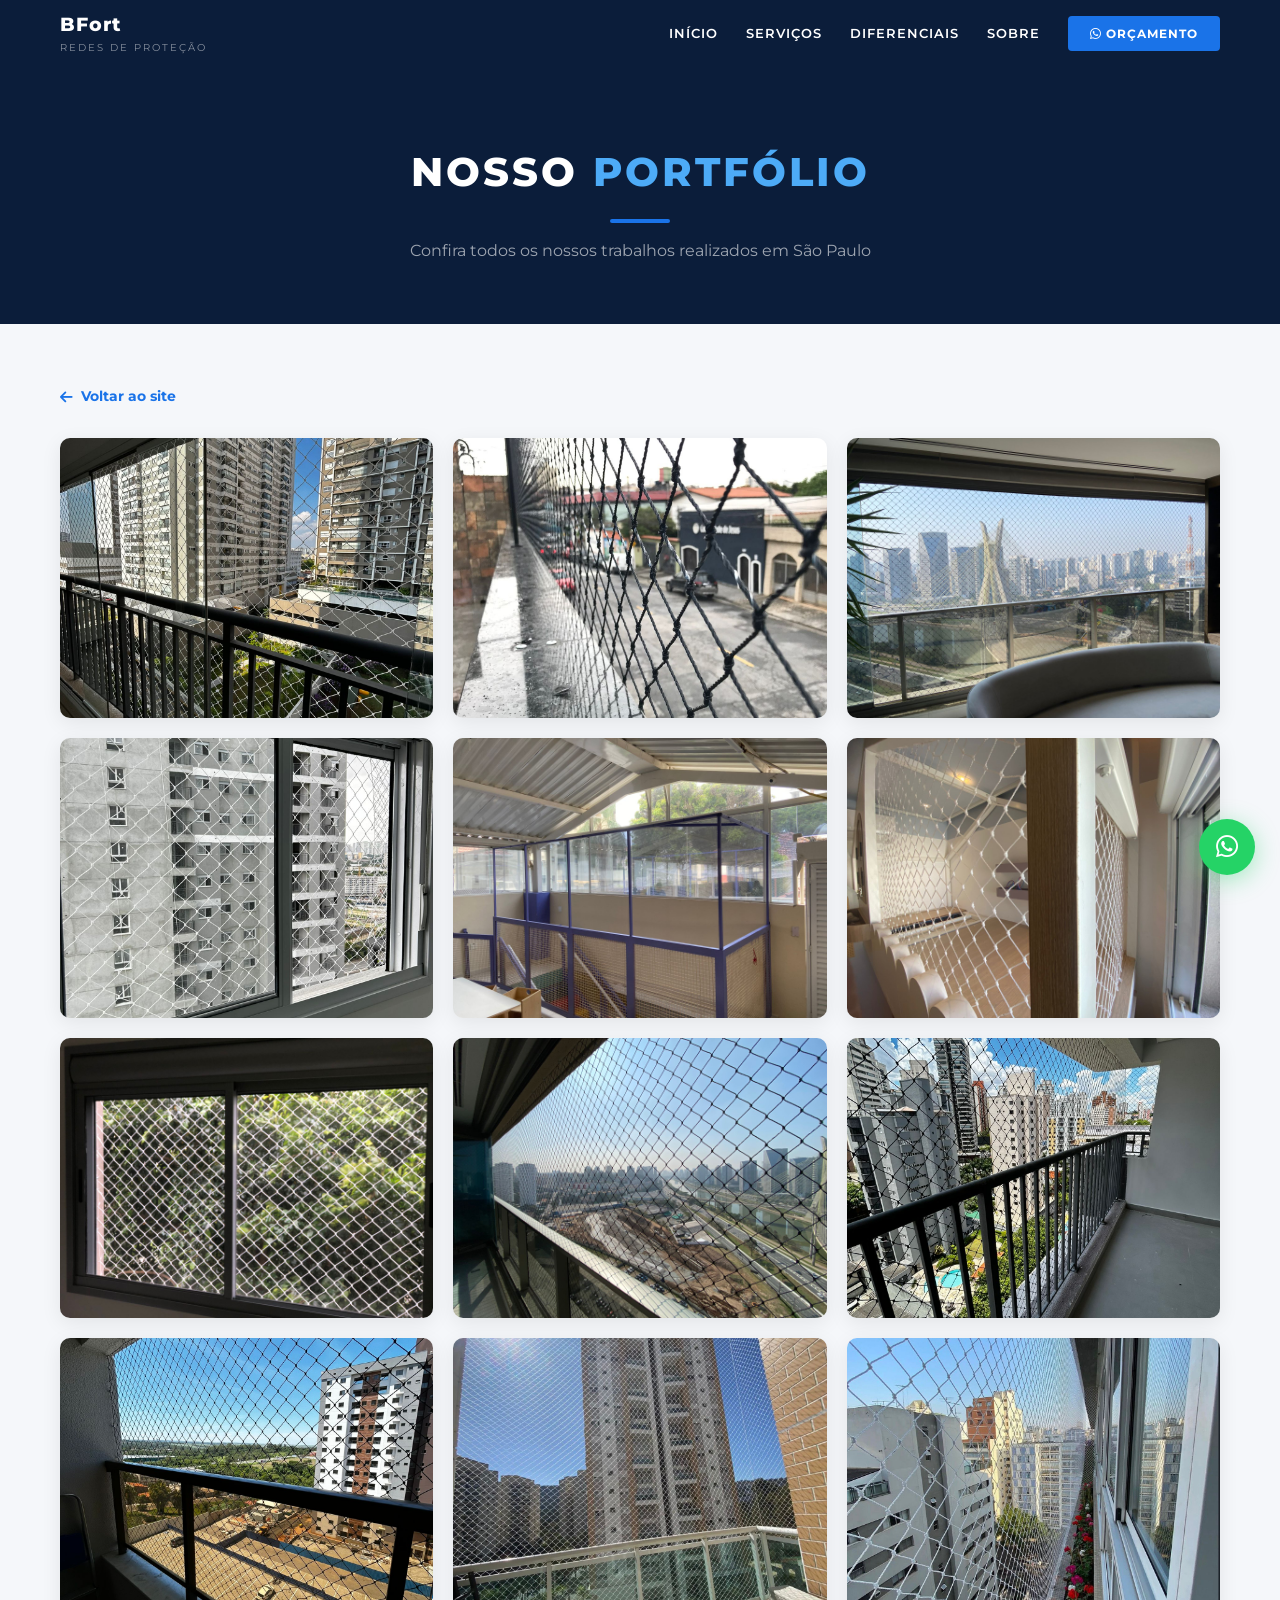
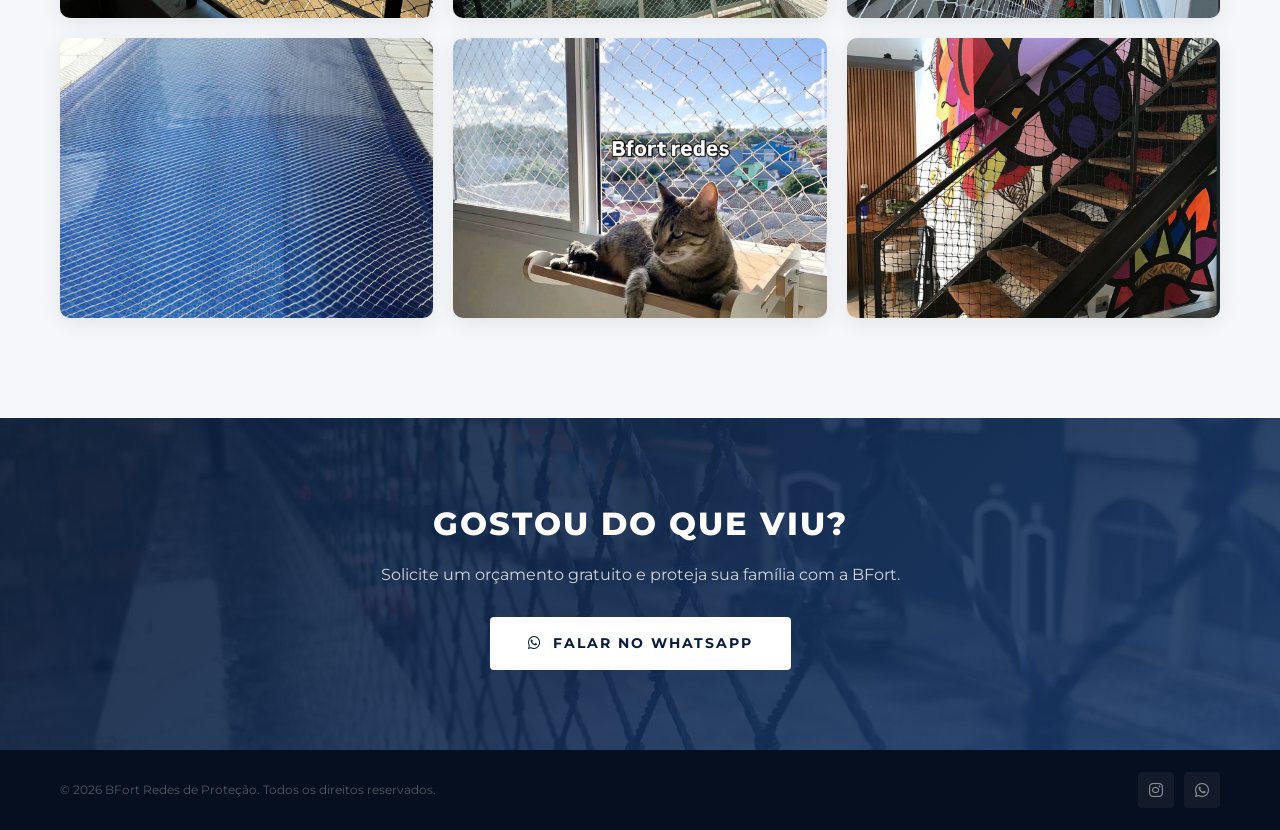
==== galeria.html @ 1cec3b52 "Add files via upload" ====
<!DOCTYPE html>
<html lang="pt-BR">
<head>
  <meta charset="UTF-8">
  <meta name="viewport" content="width=device-width, initial-scale=1.0, maximum-scale=1.0, user-scalable=no">
  <title>Galeria de Fotos | BFort Redes de Proteção</title>
  <link rel="icon" type="image/svg+xml" href="favicon.svg">
  <link rel="preconnect" href="https://fonts.googleapis.com">
  <link href="https://fonts.googleapis.com/css2?family=Montserrat:wght@300;400;600;700;800&display=swap" rel="stylesheet">
  <link rel="stylesheet" href="https://cdnjs.cloudflare.com/ajax/libs/font-awesome/6.5.0/css/all.min.css">
  <link rel="stylesheet" href="https://cdnjs.cloudflare.com/ajax/libs/aos/2.3.4/aos.css">
  <link rel="stylesheet" href="css/style.css">
  <style>
    .gallery-hero {
      background: #0b1d3a;
      padding: 140px 0 60px;
      text-align: center;
    }
    .gallery-hero h1 {
      font-size: 2.5rem;
      color: #fff;
      text-transform: uppercase;
      letter-spacing: 3px;
      font-weight: 800;
      margin-bottom: 10px;
    }
    .gallery-hero h1 span { color: #4dabf7; }
    .gallery-hero p { color: rgba(255,255,255,0.6); font-size: 1rem; }
    .gallery-hero .line { width: 60px; height: 4px; background: #1a73e8; margin: 15px auto; border-radius: 2px; }
    .gallery-page { background: #f5f7fa; padding: 60px 0 100px; }
    .gallery-page .gallery-grid {
      display: grid;
      grid-template-columns: repeat(3, 1fr);
      gap: 20px;
    }
    .gallery-page .gallery-item {
      position: relative;
      border-radius: 10px;
      overflow: hidden;
      cursor: pointer;
      aspect-ratio: 4/3;
      box-shadow: 0 5px 20px rgba(0,0,0,0.08);
    }
    .gallery-page .gallery-item img {
      width: 100%;
      height: 100%;
      object-fit: cover;
      transition: transform 0.5s;
    }
    .gallery-page .gallery-item:hover img { transform: scale(1.08); }
    .gallery-page .gallery-item::after {
      content: '\f00e';
      font-family: 'Font Awesome 6 Free';
      font-weight: 900;
      position: absolute;
      inset: 0;
      background: rgba(26,115,232,0.6);
      display: flex;
      align-items: center;
      justify-content: center;
      color: #fff;
      font-size: 1.8rem;
      opacity: 0;
      transition: opacity 0.3s;
    }
    .gallery-page .gallery-item:hover::after { opacity: 1; }
    .back-btn {
      display: inline-flex;
      align-items: center;
      gap: 8px;
      color: #1a73e8;
      font-weight: 700;
      font-size: 0.9rem;
      margin-bottom: 30px;
      transition: gap 0.3s;
    }
    .back-btn:hover { gap: 12px; }

    /* Lightbox */
    .lightbox {
      display: none;
      position: fixed;
      inset: 0;
      background: rgba(0,0,0,0.92);
      z-index: 9999;
      align-items: center;
      justify-content: center;
      padding: 40px;
    }
    .lightbox.active { display: flex; }
    .lightbox img {
      max-width: 90%;
      max-height: 85vh;
      border-radius: 8px;
      box-shadow: 0 10px 50px rgba(0,0,0,0.5);
    }
    .lightbox-close {
      position: absolute;
      top: 25px;
      right: 30px;
      color: #fff;
      font-size: 2rem;
      cursor: pointer;
      transition: color 0.3s;
    }
    .lightbox-close:hover { color: #4dabf7; }
    .lightbox-nav {
      position: absolute;
      top: 50%;
      transform: translateY(-50%);
      color: #fff;
      font-size: 2rem;
      cursor: pointer;
      padding: 15px;
      transition: color 0.3s;
    }
    .lightbox-nav:hover { color: #4dabf7; }
    .lightbox-prev { left: 20px; }
    .lightbox-next { right: 20px; }

    @media (max-width: 600px) {
      .gallery-page .gallery-grid { grid-template-columns: repeat(2, 1fr); gap: 10px; }
      .gallery-hero h1 { font-size: 1.6rem; }
      .gallery-hero { padding: 120px 0 40px; }
    }
  </style>
</head>
<body>

  <!-- HEADER -->
  <header>
    <div class="container">
      <a href="index.html" class="logo">
        <div class="logo-text">BFort<small>Redes de Proteção</small></div>
      </a>
      <nav>
        <ul>
          <li><a href="index.html">Início</a></li>
          <li><a href="index.html#servicos">Serviços</a></li>
          <li><a href="index.html#diferenciais">Diferenciais</a></li>
          <li><a href="index.html#sobre">Sobre</a></li>
          <li><a href="index.html#contato" class="header-cta"><i class="fab fa-whatsapp"></i> Orçamento</a></li>
        </ul>
      </nav>
      <div class="menu-toggle">
        <span></span><span></span><span></span>
      </div>
    </div>
  </header>

  <!-- HERO -->
  <div class="gallery-hero">
    <h1 data-aos="fade-up">Nosso <span>Portfólio</span></h1>
    <div class="line" data-aos="fade-up" data-aos-delay="100"></div>
    <p data-aos="fade-up" data-aos-delay="200">Confira todos os nossos trabalhos realizados em São Paulo</p>
  </div>

  <!-- GALLERY PAGE -->
  <div class="gallery-page">
    <div class="container">
      <a href="index.html" class="back-btn" data-aos="fade-right"><i class="fas fa-arrow-left"></i> Voltar ao site</a>
      <div class="gallery-grid">
        <div class="gallery-item" data-aos="fade-up" data-aos-delay="0" onclick="openLightbox(0)"><img src="imagens/img1.jpeg" alt="Instalação 1"></div>
        <div class="gallery-item" data-aos="fade-up" data-aos-delay="50" onclick="openLightbox(1)"><img src="imagens/img2.jpeg" alt="Instalação 2"></div>
        <div class="gallery-item" data-aos="fade-up" data-aos-delay="100" onclick="openLightbox(2)"><img src="imagens/img3.jpeg" alt="Instalação 3"></div>
        <div class="gallery-item" data-aos="fade-up" data-aos-delay="0" onclick="openLightbox(3)"><img src="imagens/img4.jpeg" alt="Instalação 4"></div>
        <div class="gallery-item" data-aos="fade-up" data-aos-delay="50" onclick="openLightbox(4)"><img src="imagens/img5.jpeg" alt="Instalação 5"></div>
        <div class="gallery-item" data-aos="fade-up" data-aos-delay="100" onclick="openLightbox(5)"><img src="imagens/img6.jpeg" alt="Instalação 6"></div>
        <div class="gallery-item" data-aos="fade-up" data-aos-delay="0" onclick="openLightbox(6)"><img src="imagens/img7.jpeg" alt="Instalação 7"></div>
        <div class="gallery-item" data-aos="fade-up" data-aos-delay="50" onclick="openLightbox(7)"><img src="imagens/img8.jpeg" alt="Instalação 8"></div>
        <div class="gallery-item" data-aos="fade-up" data-aos-delay="100" onclick="openLightbox(8)"><img src="imagens/img9.jpeg" alt="Instalação 9"></div>
        <div class="gallery-item" data-aos="fade-up" data-aos-delay="0" onclick="openLightbox(9)"><img src="imagens/img10.jpeg" alt="Instalação 10"></div>
        <div class="gallery-item" data-aos="fade-up" data-aos-delay="50" onclick="openLightbox(10)"><img src="imagens/redesacada.jpeg" alt="Rede Sacada"></div>
        <div class="gallery-item" data-aos="fade-up" data-aos-delay="100" onclick="openLightbox(11)"><img src="imagens/redejanela.jpeg" alt="Rede Janela"></div>
        <div class="gallery-item" data-aos="fade-up" data-aos-delay="0" onclick="openLightbox(12)"><img src="imagens/redepiscina.jpg" alt="Rede Piscina"></div>
        <div class="gallery-item" data-aos="fade-up" data-aos-delay="50" onclick="openLightbox(13)"><img src="imagens/redepet.jpeg" alt="Rede Pet"></div>
        <div class="gallery-item" data-aos="fade-up" data-aos-delay="100" onclick="openLightbox(14)"><img src="imagens/redeescada.jpeg" alt="Rede Escada"></div>
      </div>
    </div>
  </div>

  <!-- LIGHTBOX -->
  <div class="lightbox" id="lightbox">
    <span class="lightbox-close" onclick="closeLightbox()"><i class="fas fa-times"></i></span>
    <span class="lightbox-nav lightbox-prev" onclick="navLightbox(-1)"><i class="fas fa-chevron-left"></i></span>
    <img src="" alt="Foto" id="lightbox-img">
    <span class="lightbox-nav lightbox-next" onclick="navLightbox(1)"><i class="fas fa-chevron-right"></i></span>
  </div>

  <!-- CTA -->
  <section class="cta-section">
    <div class="container" data-aos="zoom-in">
      <h2>Gostou do que viu?</h2>
      <p>Solicite um orçamento gratuito e proteja sua família com a BFort.</p>
      <a href="https://wa.me/5511991083235?text=Ol%C3%A1!%20Vi%20o%20portf%C3%B3lio%20e%20gostaria%20de%20um%20or%C3%A7amento." class="btn-white" target="_blank">
        <i class="fab fa-whatsapp"></i> Falar no WhatsApp
      </a>
    </div>
  </section>

  <!-- FOOTER -->
  <footer>
    <div class="container">
      <p>&copy; 2026 BFort Redes de Proteção. Todos os direitos reservados.</p>
      <div class="social-links">
        <a href="https://www.instagram.com/bfort_redes" target="_blank"><i class="fab fa-instagram"></i></a>
        <a href="https://wa.me/5511991083235" target="_blank"><i class="fab fa-whatsapp"></i></a>
      </div>
    </div>
  </footer>

  <!-- WHATSAPP FLOAT -->
  <a href="https://wa.me/5511991083235" class="whatsapp-float" target="_blank"><i class="fab fa-whatsapp"></i></a>

  <script src="https://cdnjs.cloudflare.com/ajax/libs/aos/2.3.4/aos.js"></script>
  <script>
    AOS.init({ duration: 800, easing: 'ease-in-out', once: true, offset: 80 });

    // Menu toggle
    document.querySelector('.menu-toggle').addEventListener('click', () => {
      document.querySelector('nav').classList.toggle('active');
    });

    // Lightbox
    const images = [
      'imagens/img1.jpeg','imagens/img2.jpeg','imagens/img3.jpeg','imagens/img4.jpeg',
      'imagens/img5.jpeg','imagens/img6.jpeg','imagens/img7.jpeg','imagens/img8.jpeg',
      'imagens/img9.jpeg','imagens/img10.jpeg','imagens/redesacada.jpeg','imagens/redejanela.jpeg',
      'imagens/redepiscina.jpg','imagens/redepet.jpeg','imagens/redeescada.jpeg'
    ];
    let currentIdx = 0;

    function openLightbox(idx) {
      currentIdx = idx;
      document.getElementById('lightbox-img').src = images[idx];
      document.getElementById('lightbox').classList.add('active');
      document.body.style.overflow = 'hidden';
    }
    function closeLightbox() {
      document.getElementById('lightbox').classList.remove('active');
      document.body.style.overflow = '';
    }
    function navLightbox(dir) {
      currentIdx = (currentIdx + dir + images.length) % images.length;
      document.getElementById('lightbox-img').src = images[currentIdx];
    }
    document.getElementById('lightbox').addEventListener('click', (e) => {
      if (e.target === document.getElementById('lightbox')) closeLightbox();
    });
    document.addEventListener('keydown', (e) => {
      if (!document.getElementById('lightbox').classList.contains('active')) return;
      if (e.key === 'Escape') closeLightbox();
      if (e.key === 'ArrowLeft') navLightbox(-1);
      if (e.key === 'ArrowRight') navLightbox(1);
    });
  </script>
</body>
</html>
---- css/style.css ----
/* ===== RESET & BASE ===== */
*{margin:0;padding:0;box-sizing:border-box}
html{scroll-behavior:smooth}
body{font-family:'Montserrat',sans-serif;color:#333;line-height:1.6;overflow-x:hidden}
a{text-decoration:none;color:inherit}
ul{list-style:none}
img{max-width:100%;height:auto;display:block}
.container{max-width:1200px;margin:0 auto;padding:0 20px}

/* ===== HEADER ===== */
header{position:fixed;top:0;left:0;width:100%;z-index:1000;background:#0b1d3a;transition:all .3s}
header .container{display:flex;align-items:center;justify-content:space-between;padding:0 20px;height:65px}
.logo{display:flex;align-items:center;gap:10px}
.logo img{height:45px;width:auto;object-fit:contain}
.logo-text{color:#fff;font-weight:800;font-size:1.2rem;letter-spacing:1px}
.logo-text small{display:block;font-weight:400;font-size:0.65rem;color:rgba(255,255,255,0.5);letter-spacing:2px;text-transform:uppercase}
nav ul{display:flex;gap:28px}
nav ul li a{font-weight:600;font-size:.82rem;color:#fff;text-transform:uppercase;letter-spacing:1px;transition:color .3s}
nav ul li a:hover{color:#4dabf7}
.header-cta{background:#1a73e8;color:#fff!important;padding:10px 22px;border-radius:4px;font-weight:700;font-size:.78rem;text-transform:uppercase;letter-spacing:1px;transition:all .3s}
.header-cta:hover{background:#4dabf7;transform:translateY(-2px)}
.menu-toggle{display:none;flex-direction:column;gap:5px;cursor:pointer}
.menu-toggle span{width:26px;height:3px;background:#fff;border-radius:3px;transition:.3s}

/* ===== HERO ===== */
.hero{position:relative;height:100vh;display:flex;align-items:center;justify-content:center;text-align:center;overflow:hidden}
.hero-bg{position:absolute;top:0;left:0;width:100%;height:100%;object-fit:cover;z-index:0}
.hero::after{content:'';position:absolute;inset:0;background:linear-gradient(180deg,rgba(11,29,58,.88) 0%,rgba(11,29,58,.55) 50%,rgba(11,29,58,.92) 100%);z-index:1}
.hero-content{position:relative;z-index:2;max-width:800px;padding:0 20px}
.hero-logo{width:260px;height:auto;margin:0 auto 15px;display:block;margin-top:-30px}
.hero-content h1{font-size:3rem;color:#fff;line-height:1.15;margin-bottom:8px;text-transform:uppercase;font-weight:800;letter-spacing:2px}
.hero-content h1 span{color:#4dabf7}
.hero-content h2{font-size:1.6rem;color:#4dabf7;font-weight:300;margin-bottom:22px;text-transform:uppercase;letter-spacing:3px}
.hero-content p{font-size:1.05rem;color:rgba(255,255,255,.8);margin-bottom:35px;max-width:600px;margin-left:auto;margin-right:auto}
.btn-primary{display:inline-flex;align-items:center;gap:10px;background:#1a73e8;color:#fff;padding:15px 38px;border-radius:4px;font-weight:700;font-size:.9rem;text-transform:uppercase;letter-spacing:2px;transition:all .3s;border:none;cursor:pointer}
.btn-primary:hover{background:#4dabf7;transform:translateY(-3px);box-shadow:0 10px 30px rgba(26,115,232,.4)}

/* ===== FEATURES BAR ===== */
.features-bar{background:#fff;position:relative;z-index:10;margin-top:-70px}
.features-grid{display:grid;grid-template-columns:repeat(3,1fr)}
.feature-card{padding:45px 30px;text-align:center;border-right:1px solid #eee;transition:all .4s;background:#fff;box-shadow:0 10px 40px rgba(0,0,0,.08)}
.feature-card:last-child{border-right:none}
.feature-card:hover{background:#0b1d3a;color:#fff;transform:translateY(-5px);box-shadow:0 20px 50px rgba(0,0,0,.15)}
.feature-card .icon{font-size:2.3rem;color:#1a73e8;margin-bottom:18px;transition:color .3s}
.feature-card:hover .icon{color:#4dabf7}
.feature-card h3{font-size:1rem;margin-bottom:10px;text-transform:uppercase;letter-spacing:1px}
.feature-card p{font-size:.85rem;color:#666;line-height:1.7}
.feature-card:hover p{color:rgba(255,255,255,.7)}

/* ===== SECTION COMMON ===== */
section{padding:90px 0}
.section-header{text-align:center;margin-bottom:55px}
.section-header h2{font-size:2rem;color:#0b1d3a;margin-bottom:8px;text-transform:uppercase;letter-spacing:2px;font-weight:800}
.section-header h2 span{color:#1a73e8}
.section-header .line{width:60px;height:4px;background:#1a73e8;margin:12px auto;border-radius:2px}
.section-header p{font-size:1rem;color:#666;max-width:600px;margin:0 auto}

/* ===== PRODUCTS ===== */
.products{background:#f5f7fa}
.products-grid{display:grid;grid-template-columns:repeat(3,1fr);gap:22px}
.product-card{position:relative;border-radius:8px;overflow:hidden;cursor:pointer;height:300px;box-shadow:0 5px 20px rgba(0,0,0,.1)}
.product-card img{width:100%;height:100%;object-fit:cover;transition:transform .6s}
.product-card:hover img{transform:scale(1.1)}
.product-card-overlay{position:absolute;inset:0;background:linear-gradient(to top,rgba(11,29,58,.92) 0%,rgba(11,29,58,.25) 50%,transparent 100%);display:flex;flex-direction:column;justify-content:flex-end;padding:25px;transition:all .3s}
.product-card:hover .product-card-overlay{background:linear-gradient(to top,rgba(26,115,232,.92) 0%,rgba(26,115,232,.4) 50%,rgba(26,115,232,.15) 100%)}
.product-card-overlay h3{font-size:1.2rem;color:#fff;text-transform:uppercase;letter-spacing:1px;margin-bottom:5px}
.product-card-overlay .card-btn{display:inline-block;margin-top:10px;padding:7px 18px;background:#fff;color:#1a73e8;border-radius:4px;font-weight:700;font-size:.75rem;text-transform:uppercase;letter-spacing:1px;opacity:0;transform:translateY(10px);transition:all .3s;width:fit-content}
.product-card:hover .product-card-overlay .card-btn{opacity:1;transform:translateY(0)}

/* ===== DIFFERENTIALS ===== */
.differentials{background:#0b1d3a;color:#fff;position:relative;overflow:hidden}
.differentials::before{content:'';position:absolute;top:0;left:0;width:100%;height:100%;background:url('../imagens/img1.jpeg') center/cover no-repeat;opacity:.08}
.differentials .container{position:relative;z-index:2}
.differentials .section-header h2{color:#fff}
.differentials .section-header .line{background:#4dabf7}
.differentials .section-header p{color:rgba(255,255,255,.6)}
.diff-grid{display:grid;grid-template-columns:1fr 1fr;gap:50px;align-items:center}
.diff-image img{border-radius:8px;width:100%;height:380px;object-fit:cover;box-shadow:0 20px 50px rgba(0,0,0,.3)}
.diff-list{display:flex;flex-direction:column;gap:18px}
.diff-item{display:flex;align-items:flex-start;gap:15px;padding:18px;background:rgba(255,255,255,.05);border-radius:8px;border-left:4px solid #1a73e8;transition:all .3s}
.diff-item:hover{background:rgba(255,255,255,.1);transform:translateX(5px)}
.diff-item .icon{width:42px;height:42px;background:rgba(26,115,232,.2);border-radius:8px;display:flex;align-items:center;justify-content:center;font-size:1.1rem;color:#4dabf7;flex-shrink:0}
.diff-item h4{font-size:.9rem;margin-bottom:4px;text-transform:uppercase;letter-spacing:1px}
.diff-item p{font-size:.82rem;color:rgba(255,255,255,.6);line-height:1.6}

/* ===== STATS ===== */
.stats-section{background:#1a73e8;padding:55px 0}
.stats-grid{display:grid;grid-template-columns:repeat(4,1fr);text-align:center;gap:20px}
.stats-grid .counter{font-size:2.8rem;font-weight:800;color:#fff}
.stats-grid p{color:rgba(255,255,255,.8);font-size:.8rem;text-transform:uppercase;letter-spacing:1px;margin-top:5px}

/* ===== GALLERY ===== */
.gallery{background:#fff}
.gallery-grid{display:grid;grid-template-columns:repeat(4,1fr);gap:12px}
.gallery-item{position:relative;border-radius:8px;overflow:hidden;cursor:pointer;aspect-ratio:1}
.gallery-item img{width:100%;height:100%;object-fit:cover;transition:transform .5s}
.gallery-item:hover img{transform:scale(1.1)}
.gallery-item::after{content:'\f00e';font-family:'Font Awesome 6 Free';font-weight:900;position:absolute;inset:0;background:rgba(26,115,232,.7);display:flex;align-items:center;justify-content:center;color:#fff;font-size:1.5rem;opacity:0;transition:opacity .3s}
.gallery-item:hover::after{opacity:1}

/* ===== ABOUT ===== */
.about{background:#f5f7fa}
.about-grid{display:grid;grid-template-columns:1fr 1fr;gap:55px;align-items:center}
.about-image img{border-radius:8px;width:100%;height:380px;object-fit:cover;box-shadow:0 15px 40px rgba(0,0,0,.1)}
.about-content h2{font-size:1.8rem;color:#0b1d3a;margin-bottom:18px;text-transform:uppercase;letter-spacing:1px;font-weight:800}
.about-content h2 span{color:#1a73e8}
.about-content>p{color:#555;margin-bottom:22px;font-size:.92rem;line-height:1.8}
.mvv-tabs{display:flex;gap:8px;margin-bottom:18px}
.mvv-tabs button{padding:9px 18px;border:2px solid #1a73e8;background:transparent;color:#1a73e8;border-radius:4px;font-weight:700;cursor:pointer;transition:all .3s;font-family:'Montserrat',sans-serif;font-size:.75rem;text-transform:uppercase;letter-spacing:1px}
.mvv-tabs button.active,.mvv-tabs button:hover{background:#1a73e8;color:#fff}
.mvv-content{background:#fff;padding:22px;border-radius:6px;border-left:4px solid #1a73e8;box-shadow:0 5px 20px rgba(0,0,0,.05)}
.mvv-content p{color:#444;font-size:.88rem;line-height:1.8}

/* ===== CTA ===== */
.cta-section{background:linear-gradient(135deg,#0b1d3a 0%,#1a3a6b 100%);text-align:center;padding:80px 0;position:relative;overflow:hidden}
.cta-section::before{content:'';position:absolute;inset:0;background:url('../imagens/img2.jpeg') center/cover no-repeat;opacity:.1}
.cta-section .container{position:relative;z-index:2}
.cta-section h2{font-size:2rem;color:#fff;margin-bottom:12px;text-transform:uppercase;letter-spacing:2px;font-weight:800}
.cta-section p{color:rgba(255,255,255,.8);font-size:1rem;margin-bottom:30px;max-width:600px;margin-left:auto;margin-right:auto}
.btn-white{display:inline-flex;align-items:center;gap:10px;background:#fff;color:#0b1d3a;padding:15px 38px;border-radius:4px;font-weight:700;font-size:.9rem;text-transform:uppercase;letter-spacing:2px;transition:all .3s}
.btn-white:hover{background:#4dabf7;color:#fff;transform:translateY(-3px);box-shadow:0 10px 30px rgba(0,0,0,.2)}

/* ===== CONTACT ===== */
.contact{background:#0b1d3a;color:#fff;padding:80px 0}
.contact .section-header h2{color:#fff}
.contact .section-header .line{background:#4dabf7}
.contact .section-header p{color:rgba(255,255,255,.6)}
.contact-grid{display:grid;grid-template-columns:1fr 1fr;gap:55px}
.contact-info{display:flex;flex-direction:column;gap:20px}
.contact-item{display:flex;align-items:center;gap:15px;padding:16px;background:rgba(255,255,255,.05);border-radius:6px;transition:all .3s}
.contact-item:hover{background:rgba(255,255,255,.1)}
.contact-item .icon{width:48px;height:48px;background:rgba(26,115,232,.2);border-radius:8px;display:flex;align-items:center;justify-content:center;color:#4dabf7;font-size:1.1rem;flex-shrink:0}
.contact-item h4{font-size:.9rem;margin-bottom:3px;text-transform:uppercase;letter-spacing:1px}
.contact-item p,.contact-item a{color:rgba(255,255,255,.6);font-size:.85rem;transition:color .3s}
.contact-item a:hover{color:#4dabf7}
.contact-form{display:flex;flex-direction:column;gap:12px}
.contact-form input,.contact-form textarea{background:rgba(255,255,255,.05);border:1px solid rgba(255,255,255,.12);padding:14px 18px;border-radius:4px;color:#fff;font-family:'Montserrat',sans-serif;font-size:.88rem;transition:border-color .3s}
.contact-form input:focus,.contact-form textarea:focus{outline:none;border-color:#1a73e8}
.contact-form textarea{height:110px;resize:none}
.contact-form button{align-self:flex-start}

/* ===== FOOTER ===== */
footer{background:#060f1f;padding:22px 0}
footer .container{display:flex;align-items:center;justify-content:space-between}
footer p{color:rgba(255,255,255,.3);font-size:.78rem}
footer .social-links{display:flex;gap:10px}
footer .social-links a{width:36px;height:36px;background:rgba(255,255,255,.05);border-radius:4px;display:flex;align-items:center;justify-content:center;color:rgba(255,255,255,.5);transition:all .3s}
footer .social-links a:hover{background:#1a73e8;color:#fff}

/* ===== WHATSAPP FLOAT ===== */
.whatsapp-float{position:fixed;bottom:25px;right:25px;width:56px;height:56px;background:#25d366;border-radius:50%;display:flex;align-items:center;justify-content:center;box-shadow:0 5px 25px rgba(37,211,102,.4);z-index:999;transition:all .3s;animation:pulse 2s infinite}
.whatsapp-float:hover{transform:scale(1.1)}
.whatsapp-float i{color:#fff;font-size:1.6rem}
@keyframes pulse{0%{box-shadow:0 0 0 0 rgba(37,211,102,.5)}70%{box-shadow:0 0 0 15px rgba(37,211,102,0)}100%{box-shadow:0 0 0 0 rgba(37,211,102,0)}}

/* ===== RESPONSIVE ===== */
@media(max-width:992px){
  .hero-content h1{font-size:2.2rem}
  .hero-content h2{font-size:1.2rem}
  .features-grid{grid-template-columns:1fr}
  .feature-card{border-right:none;border-bottom:1px solid #eee}
  .products-grid{grid-template-columns:repeat(2,1fr)}
  .diff-grid{grid-template-columns:1fr}
  .about-grid{grid-template-columns:1fr}
  .gallery-grid{grid-template-columns:repeat(3,1fr)}
  .contact-grid{grid-template-columns:1fr}
  nav ul{display:none}
  .menu-toggle{display:flex}
  nav.active ul{display:flex;flex-direction:column;position:absolute;top:100%;left:0;width:100%;background:#0b1d3a;padding:20px;gap:15px;box-shadow:0 10px 30px rgba(0,0,0,.3)}
  footer .container{flex-direction:column;gap:15px}
}
@media(max-width:600px){
  .hero-content h1{font-size:1.6rem;letter-spacing:1px}
  .hero-content h2{font-size:.95rem}
  .hero-logo{width:140px}
  .products-grid{grid-template-columns:1fr}
  .product-card{height:240px}
  .gallery-grid{grid-template-columns:repeat(2,1fr)}
  .stats-grid{grid-template-columns:repeat(2,1fr);gap:25px}
  .stats-grid .counter{font-size:2rem}
  .mvv-tabs{flex-wrap:wrap}
  .features-bar{margin-top:-40px}
  .section-header h2{font-size:1.5rem}
}
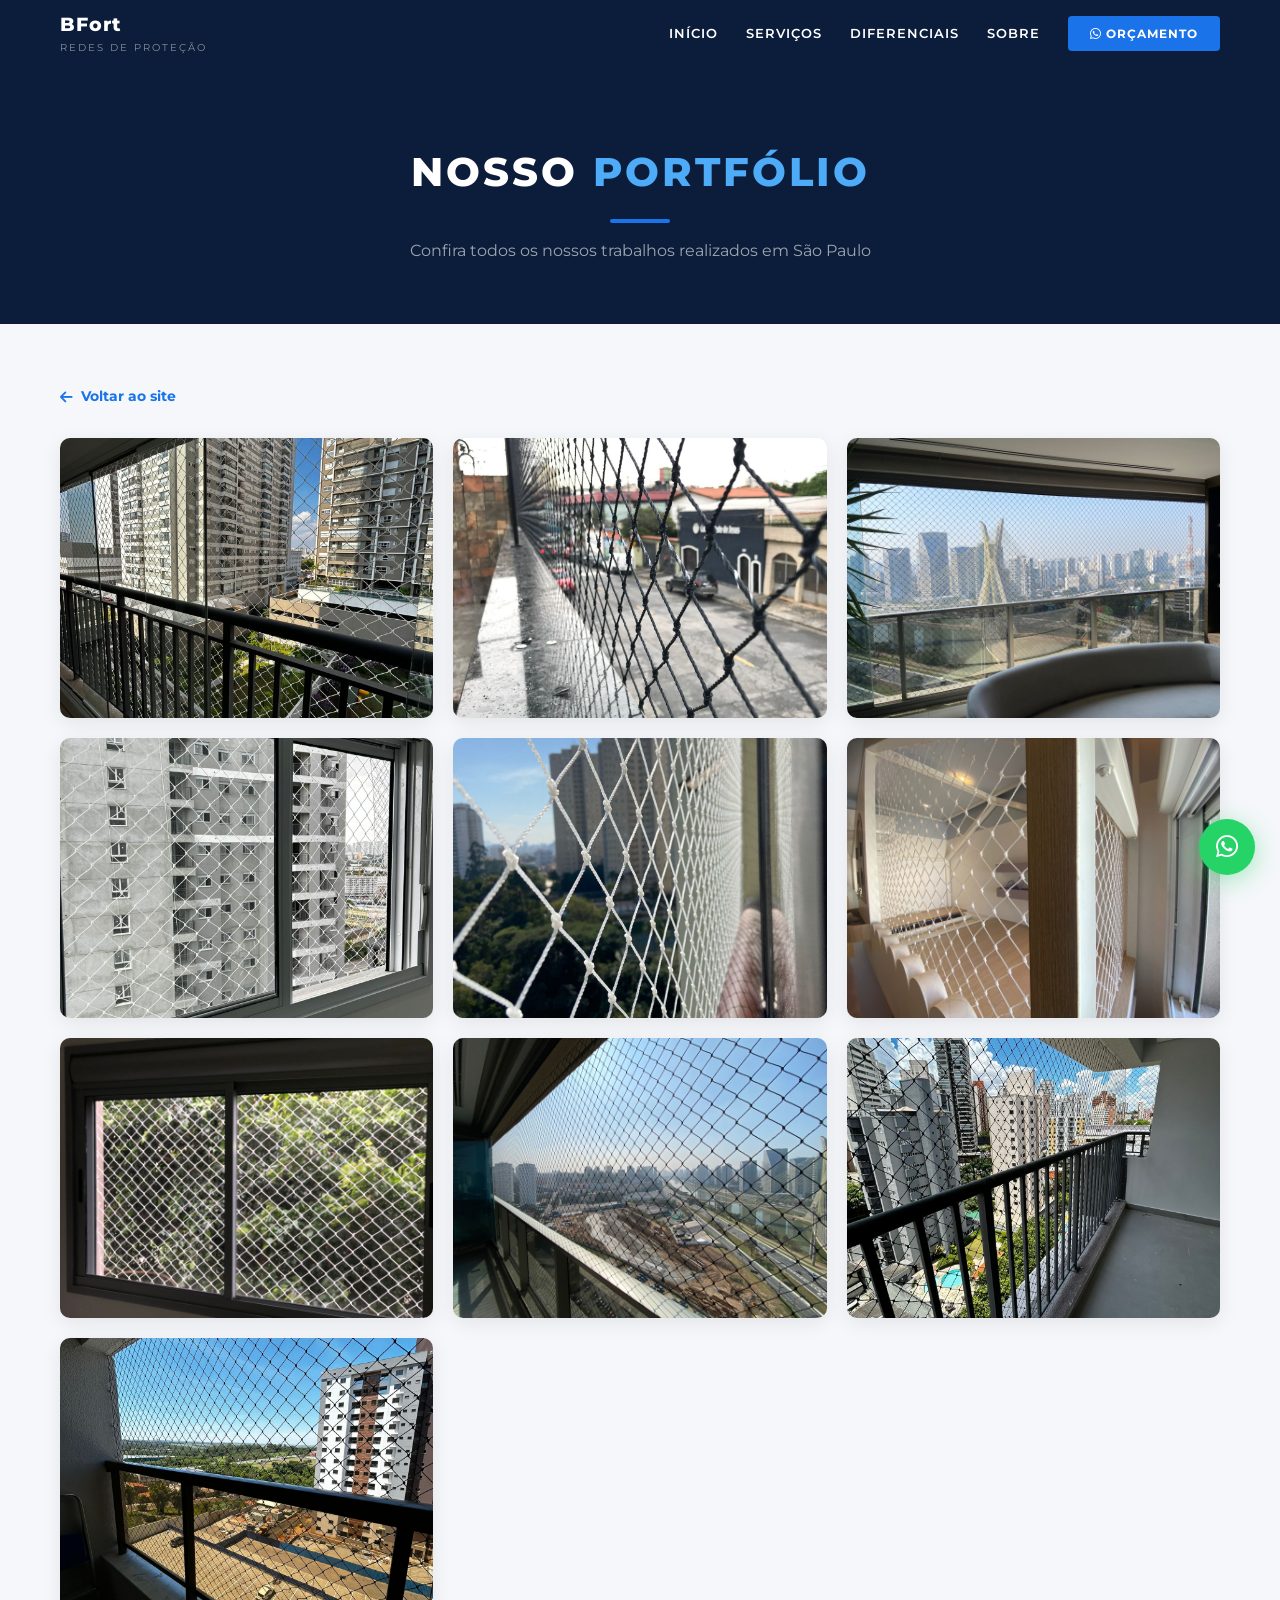
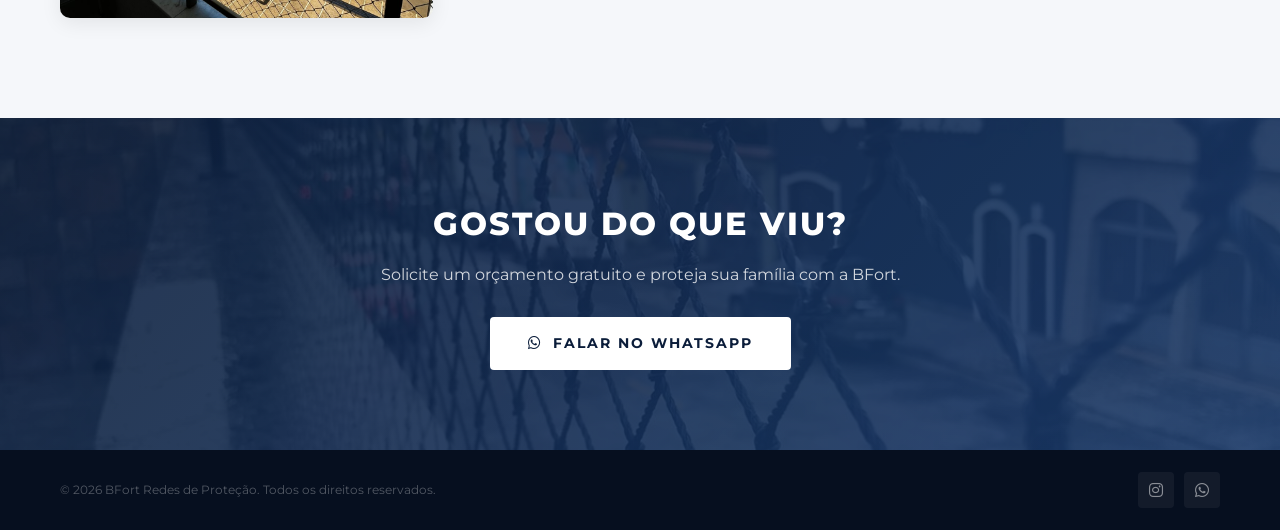
==== commit c105ef6d: "Add files via upload" ====
--- a/galeria.html
+++ b/galeria.html
@@ -170,11 +170,6 @@
         <div class="gallery-item" data-aos="fade-up" data-aos-delay="50" onclick="openLightbox(7)"><img src="imagens/img8.jpeg" alt="Instalação 8"></div>
         <div class="gallery-item" data-aos="fade-up" data-aos-delay="100" onclick="openLightbox(8)"><img src="imagens/img9.jpeg" alt="Instalação 9"></div>
         <div class="gallery-item" data-aos="fade-up" data-aos-delay="0" onclick="openLightbox(9)"><img src="imagens/img10.jpeg" alt="Instalação 10"></div>
-        <div class="gallery-item" data-aos="fade-up" data-aos-delay="50" onclick="openLightbox(10)"><img src="imagens/redesacada.jpeg" alt="Rede Sacada"></div>
-        <div class="gallery-item" data-aos="fade-up" data-aos-delay="100" onclick="openLightbox(11)"><img src="imagens/redejanela.jpeg" alt="Rede Janela"></div>
-        <div class="gallery-item" data-aos="fade-up" data-aos-delay="0" onclick="openLightbox(12)"><img src="imagens/redepiscina.jpg" alt="Rede Piscina"></div>
-        <div class="gallery-item" data-aos="fade-up" data-aos-delay="50" onclick="openLightbox(13)"><img src="imagens/redepet.jpeg" alt="Rede Pet"></div>
-        <div class="gallery-item" data-aos="fade-up" data-aos-delay="100" onclick="openLightbox(14)"><img src="imagens/redeescada.jpeg" alt="Rede Escada"></div>
       </div>
     </div>
   </div>
@@ -225,8 +220,7 @@
     const images = [
       'imagens/img1.jpeg','imagens/img2.jpeg','imagens/img3.jpeg','imagens/img4.jpeg',
       'imagens/img5.jpeg','imagens/img6.jpeg','imagens/img7.jpeg','imagens/img8.jpeg',
-      'imagens/img9.jpeg','imagens/img10.jpeg','imagens/redesacada.jpeg','imagens/redejanela.jpeg',
-      'imagens/redepiscina.jpg','imagens/redepet.jpeg','imagens/redeescada.jpeg'
+      'imagens/img9.jpeg','imagens/img10.jpeg'
     ];
     let currentIdx = 0;
 
--- a/css/style.css
+++ b/css/style.css
@@ -27,7 +27,7 @@
 .hero-bg{position:absolute;top:0;left:0;width:100%;height:100%;object-fit:cover;z-index:0}
 .hero::after{content:'';position:absolute;inset:0;background:linear-gradient(180deg,rgba(11,29,58,.88) 0%,rgba(11,29,58,.55) 50%,rgba(11,29,58,.92) 100%);z-index:1}
 .hero-content{position:relative;z-index:2;max-width:800px;padding:0 20px}
-.hero-logo{width:260px;height:auto;margin:0 auto 15px;display:block;margin-top:-30px}
+.hero-logo{width:500px;height:auto;margin:0 auto 15px;display:block;margin-top:-30px}
 .hero-content h1{font-size:3rem;color:#fff;line-height:1.15;margin-bottom:8px;text-transform:uppercase;font-weight:800;letter-spacing:2px}
 .hero-content h1 span{color:#4dabf7}
 .hero-content h2{font-size:1.6rem;color:#4dabf7;font-weight:300;margin-bottom:22px;text-transform:uppercase;letter-spacing:3px}
@@ -172,7 +172,7 @@
 @media(max-width:600px){
   .hero-content h1{font-size:1.6rem;letter-spacing:1px}
   .hero-content h2{font-size:.95rem}
-  .hero-logo{width:140px}
+  .hero-logo{width:100vw;max-width:500px}
   .products-grid{grid-template-columns:1fr}
   .product-card{height:240px}
   .gallery-grid{grid-template-columns:repeat(2,1fr)}
